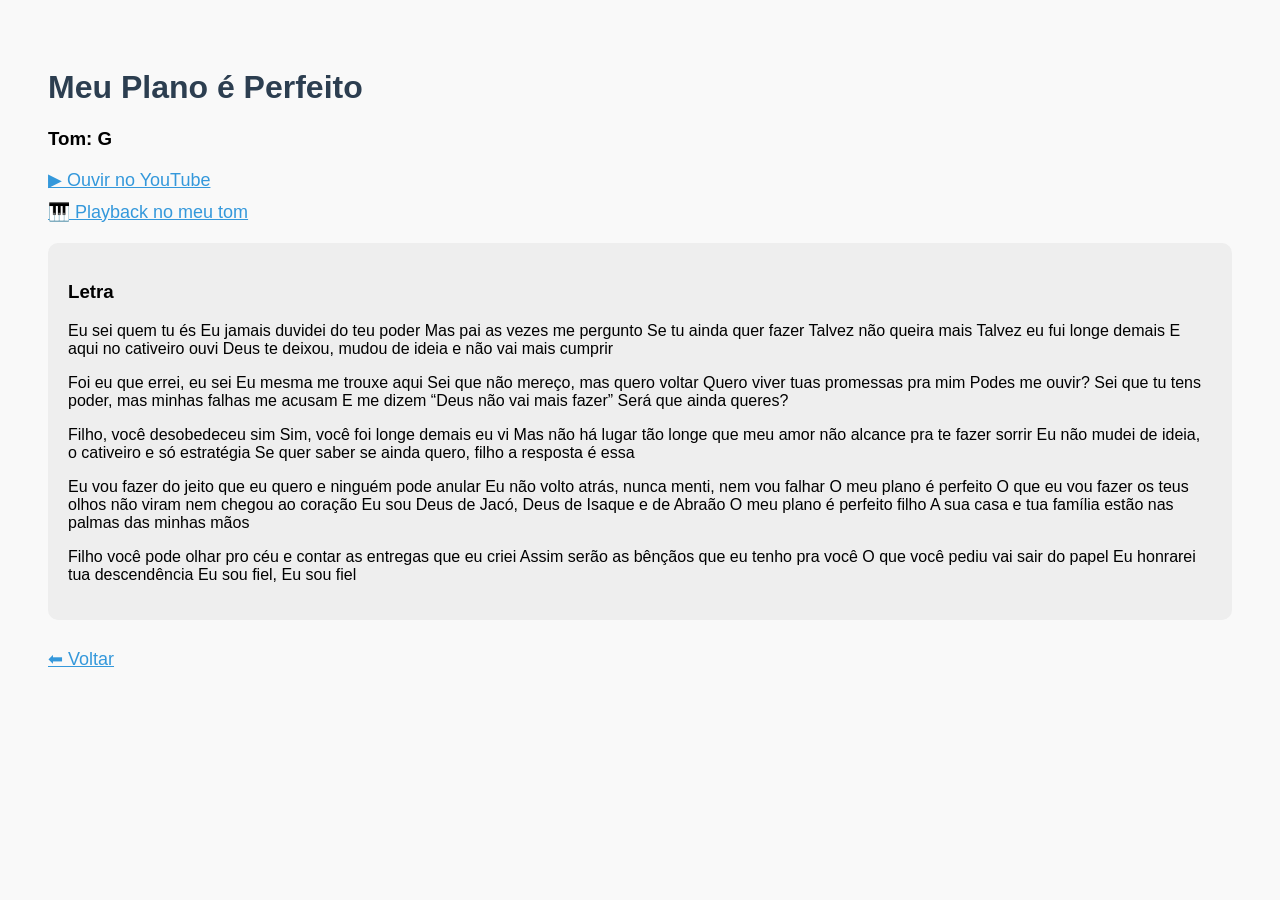
==== hino1.html @ 15d69c83 "Atualiza página de contato do portfólio" ====
<!DOCTYPE html>
<html lang="pt-br">
<head>
<meta charset="UTF-8">
<title>Porque Ele Vive</title>

<style>

body{
    font-family: Arial;
    background:#f9f9f9;
    padding:40px;
}

h1{
    color:#2c3e50;
}

a{
    display:block;
    margin:10px 0;
    color:#3498db;
    font-size:18px;
}

.letra{
    margin-top:20px;
    background:#eeeeee;
    padding:20px;
    border-radius:10px;
}

</style>

</head>

<body>

<h1>Meu Plano é Perfeito</h1>

<h3>Tom: G</h3>

<a href="https://youtu.be/bEOhYTpQXV4?si=djNNxTZigi3Os9gz" target="_blank">
▶ Ouvir no YouTube
</a>

<a href="https://youtu.be/QdFiXFz9qxg?si=nFV9cBAJ40K8Kb08" target="_blank">
🎹 Playback no meu tom
</a>

<div class="letra">

<h3>Letra</h3>

<p>
Eu sei quem tu és
Eu jamais duvidei do teu poder
Mas pai as vezes me pergunto
Se tu ainda quer fazer
Talvez não queira mais
Talvez eu fui longe demais
E aqui no cativeiro ouvi
Deus te deixou, mudou de ideia e não vai mais cumprir
<p>

<p>
Foi eu que errei, eu sei
Eu mesma me trouxe aqui
Sei que não mereço, mas quero voltar
Quero viver tuas promessas pra mim
Podes me ouvir?
Sei que tu tens poder, mas minhas falhas me acusam
E me dizem “Deus não vai mais fazer”
Será que ainda queres?
<p>

<p>
Filho, você desobedeceu sim
Sim, você foi longe demais eu vi
Mas não há lugar tão longe que meu amor não alcance pra te fazer sorrir
Eu não mudei de ideia, o cativeiro e só estratégia
Se quer saber se ainda quero, filho a resposta é essa
<p>

<p>
Eu vou fazer do jeito que eu quero e ninguém pode anular
Eu não volto atrás, nunca menti, nem vou falhar
O meu plano é perfeito
O que eu vou fazer os teus olhos não viram nem chegou ao coração
Eu sou Deus de Jacó, Deus de Isaque e de Abraão
O meu plano é perfeito filho
A sua casa e tua família estão nas palmas das minhas mãos
<p>

<p>
Filho você pode olhar pro céu e contar as entregas que eu criei
Assim serão as bênçãos que eu tenho pra você
O que você pediu vai sair do papel
Eu honrarei tua descendência 
Eu sou fiel, Eu sou fiel
</p>

</div>

<br>

<a href="index.html">⬅ Voltar</a>

</body>
</html>
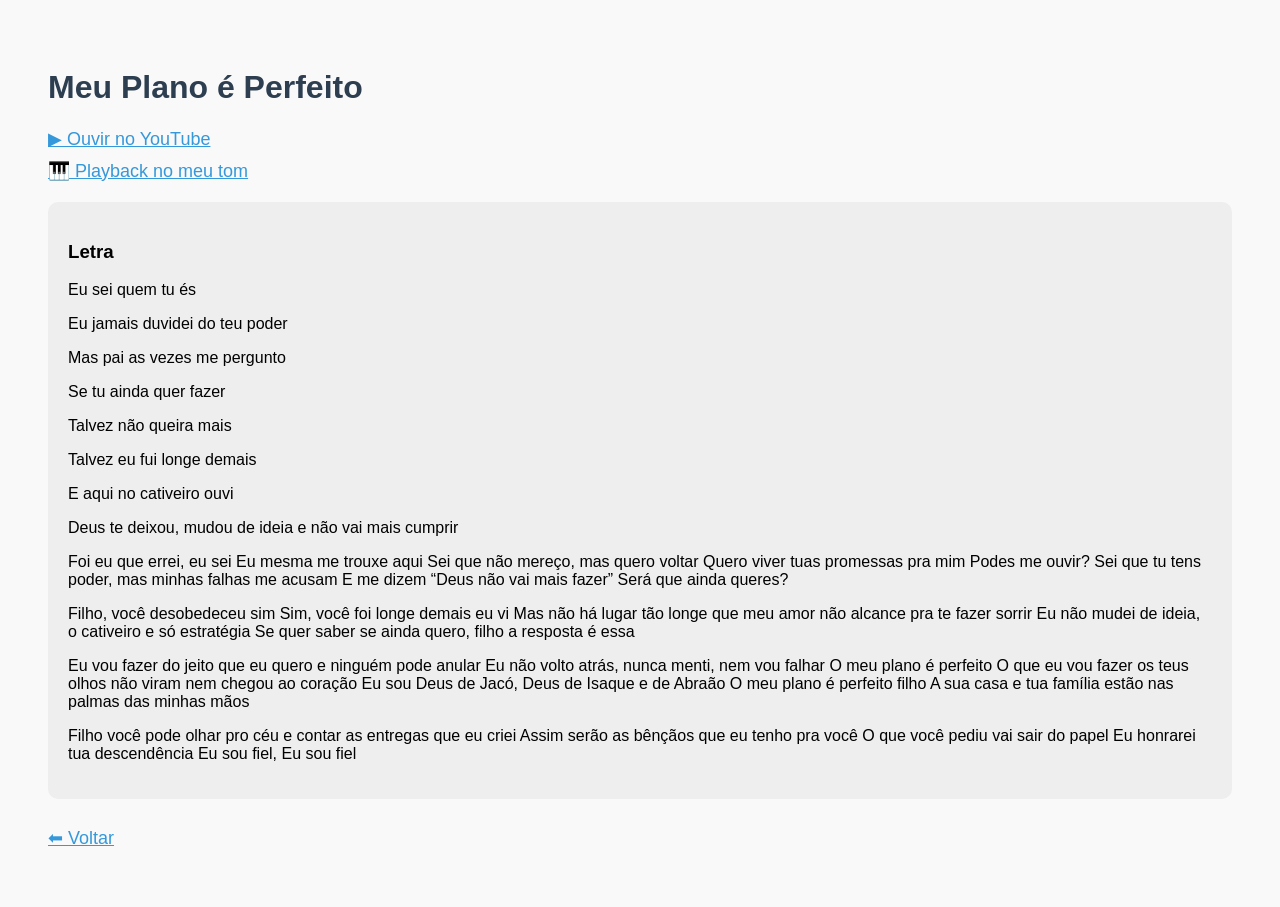
==== commit 4e024134: "Atualiza página de contato do portfólio" ====
--- a/hino1.html
+++ b/hino1.html
@@ -2,7 +2,7 @@
 <html lang="pt-br">
 <head>
 <meta charset="UTF-8">
-<title>Porque Ele Vive</title>
+<title>Meu Plano É Perfeito</title>
 
 <style>
 
@@ -38,7 +38,6 @@
 
 <h1>Meu Plano é Perfeito</h1>
 
-<h3>Tom: G</h3>
 
 <a href="https://youtu.be/bEOhYTpQXV4?si=djNNxTZigi3Os9gz" target="_blank">
 ▶ Ouvir no YouTube
@@ -52,16 +51,14 @@
 
 <h3>Letra</h3>
 
-<p>
-Eu sei quem tu és
-Eu jamais duvidei do teu poder
-Mas pai as vezes me pergunto
-Se tu ainda quer fazer
-Talvez não queira mais
-Talvez eu fui longe demais
-E aqui no cativeiro ouvi
-Deus te deixou, mudou de ideia e não vai mais cumprir
-<p>
+<p>Eu sei quem tu és<p>
+<p>Eu jamais duvidei do teu poder<p>
+<p>Mas pai as vezes me pergunto<p>
+<p>Se tu ainda quer fazer<p>
+<p>Talvez não queira mais</p>
+<p>Talvez eu fui longe demais</p>
+<p>E aqui no cativeiro ouvi</p>
+<p>Deus te deixou, mudou de ideia e não vai mais cumprir</p>
 
 <p>
 Foi eu que errei, eu sei
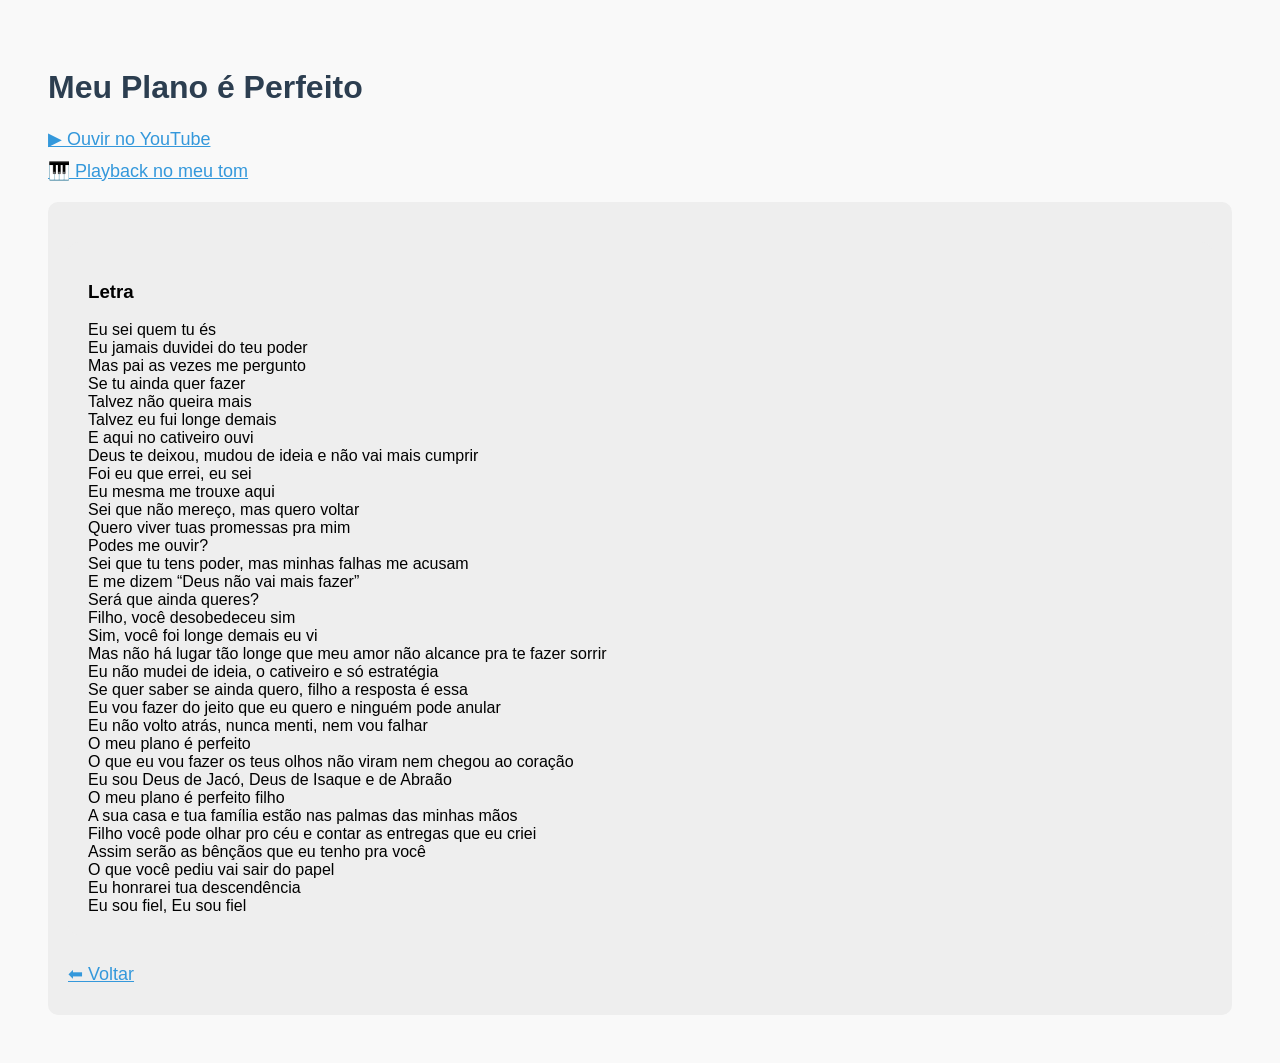
==== commit 20c58abb: "atualização de hino" ====
--- a/hino1.html
+++ b/hino1.html
@@ -49,53 +49,47 @@
 
 <div class="letra">
 
+<div class="letra">
+
 <h3>Letra</h3>
 
-<p>Eu sei quem tu és<p>
-<p>Eu jamais duvidei do teu poder<p>
-<p>Mas pai as vezes me pergunto<p>
-<p>Se tu ainda quer fazer<p>
-<p>Talvez não queira mais</p>
-<p>Talvez eu fui longe demais</p>
-<p>E aqui no cativeiro ouvi</p>
-<p>Deus te deixou, mudou de ideia e não vai mais cumprir</p>
+Eu sei quem tu és<br>
+Eu jamais duvidei do teu poder<br>
+Mas pai as vezes me pergunto<br>
+Se tu ainda quer fazer<br>
+Talvez não queira mais<br>
+Talvez eu fui longe demais<br>
+E aqui no cativeiro ouvi<br>
+Deus te deixou, mudou de ideia e não vai mais cumprir<br>
 
-<p>
-Foi eu que errei, eu sei
-Eu mesma me trouxe aqui
-Sei que não mereço, mas quero voltar
-Quero viver tuas promessas pra mim
-Podes me ouvir?
-Sei que tu tens poder, mas minhas falhas me acusam
-E me dizem “Deus não vai mais fazer”
-Será que ainda queres?
-<p>
+Foi eu que errei, eu sei<br>
+Eu mesma me trouxe aqui<br>
+Sei que não mereço, mas quero voltar<br>
+Quero viver tuas promessas pra mim<br>
+Podes me ouvir?<br>
+Sei que tu tens poder, mas minhas falhas me acusam<br>
+E me dizem “Deus não vai mais fazer”<br>
+Será que ainda queres?<br>
 
-<p>
-Filho, você desobedeceu sim
-Sim, você foi longe demais eu vi
-Mas não há lugar tão longe que meu amor não alcance pra te fazer sorrir
-Eu não mudei de ideia, o cativeiro e só estratégia
-Se quer saber se ainda quero, filho a resposta é essa
-<p>
+Filho, você desobedeceu sim<br>
+Sim, você foi longe demais eu vi<br>
+Mas não há lugar tão longe que meu amor não alcance pra te fazer sorrir<br>
+Eu não mudei de ideia, o cativeiro e só estratégia<br>
+Se quer saber se ainda quero, filho a resposta é essa<br>
 
-<p>
-Eu vou fazer do jeito que eu quero e ninguém pode anular
-Eu não volto atrás, nunca menti, nem vou falhar
-O meu plano é perfeito
-O que eu vou fazer os teus olhos não viram nem chegou ao coração
-Eu sou Deus de Jacó, Deus de Isaque e de Abraão
-O meu plano é perfeito filho
-A sua casa e tua família estão nas palmas das minhas mãos
-<p>
+Eu vou fazer do jeito que eu quero e ninguém pode anular<br>
+Eu não volto atrás, nunca menti, nem vou falhar<br>
+O meu plano é perfeito<br>
+O que eu vou fazer os teus olhos não viram nem chegou ao coração<br>
+Eu sou Deus de Jacó, Deus de Isaque e de Abraão<br>
+O meu plano é perfeito filho<br>
+A sua casa e tua família estão nas palmas das minhas mãos<br>
 
-<p>
-Filho você pode olhar pro céu e contar as entregas que eu criei
-Assim serão as bênçãos que eu tenho pra você
-O que você pediu vai sair do papel
-Eu honrarei tua descendência 
-Eu sou fiel, Eu sou fiel
-</p>
+Filho você pode olhar pro céu e contar as entregas que eu criei<br>
+Assim serão as bênçãos que eu tenho pra você<br>
+O que você pediu vai sair do papel<br>
+Eu honrarei tua descendência<br>
+Eu sou fiel, Eu sou fiel<br>
 
 </div>
 
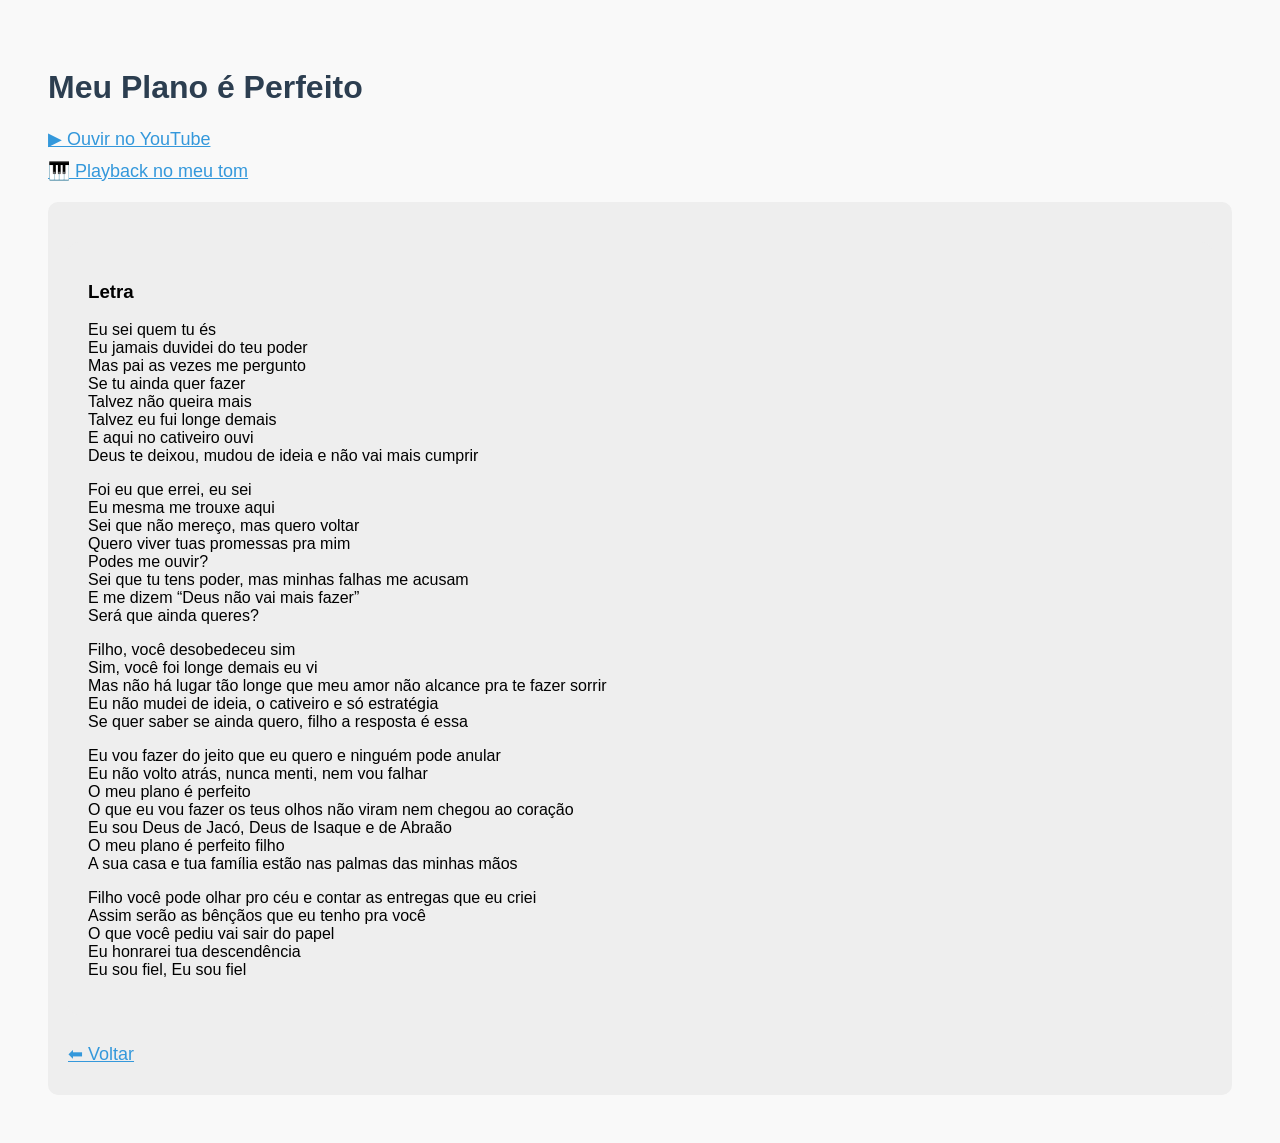
==== commit a5b61f50: "att" ====
--- a/hino1.html
+++ b/hino1.html
@@ -53,6 +53,7 @@
 
 <h3>Letra</h3>
 
+<p>
 Eu sei quem tu és<br>
 Eu jamais duvidei do teu poder<br>
 Mas pai as vezes me pergunto<br>
@@ -61,7 +62,9 @@
 Talvez eu fui longe demais<br>
 E aqui no cativeiro ouvi<br>
 Deus te deixou, mudou de ideia e não vai mais cumprir<br>
+<p>
 
+<p>
 Foi eu que errei, eu sei<br>
 Eu mesma me trouxe aqui<br>
 Sei que não mereço, mas quero voltar<br>
@@ -70,13 +73,17 @@
 Sei que tu tens poder, mas minhas falhas me acusam<br>
 E me dizem “Deus não vai mais fazer”<br>
 Será que ainda queres?<br>
+<p>
 
+<p>
 Filho, você desobedeceu sim<br>
 Sim, você foi longe demais eu vi<br>
 Mas não há lugar tão longe que meu amor não alcance pra te fazer sorrir<br>
 Eu não mudei de ideia, o cativeiro e só estratégia<br>
 Se quer saber se ainda quero, filho a resposta é essa<br>
+<p>
 
+<p>    
 Eu vou fazer do jeito que eu quero e ninguém pode anular<br>
 Eu não volto atrás, nunca menti, nem vou falhar<br>
 O meu plano é perfeito<br>
@@ -84,12 +91,15 @@
 Eu sou Deus de Jacó, Deus de Isaque e de Abraão<br>
 O meu plano é perfeito filho<br>
 A sua casa e tua família estão nas palmas das minhas mãos<br>
+<p>
 
+<p>
 Filho você pode olhar pro céu e contar as entregas que eu criei<br>
 Assim serão as bênçãos que eu tenho pra você<br>
 O que você pediu vai sair do papel<br>
 Eu honrarei tua descendência<br>
 Eu sou fiel, Eu sou fiel<br>
+<p>
 
 </div>
 
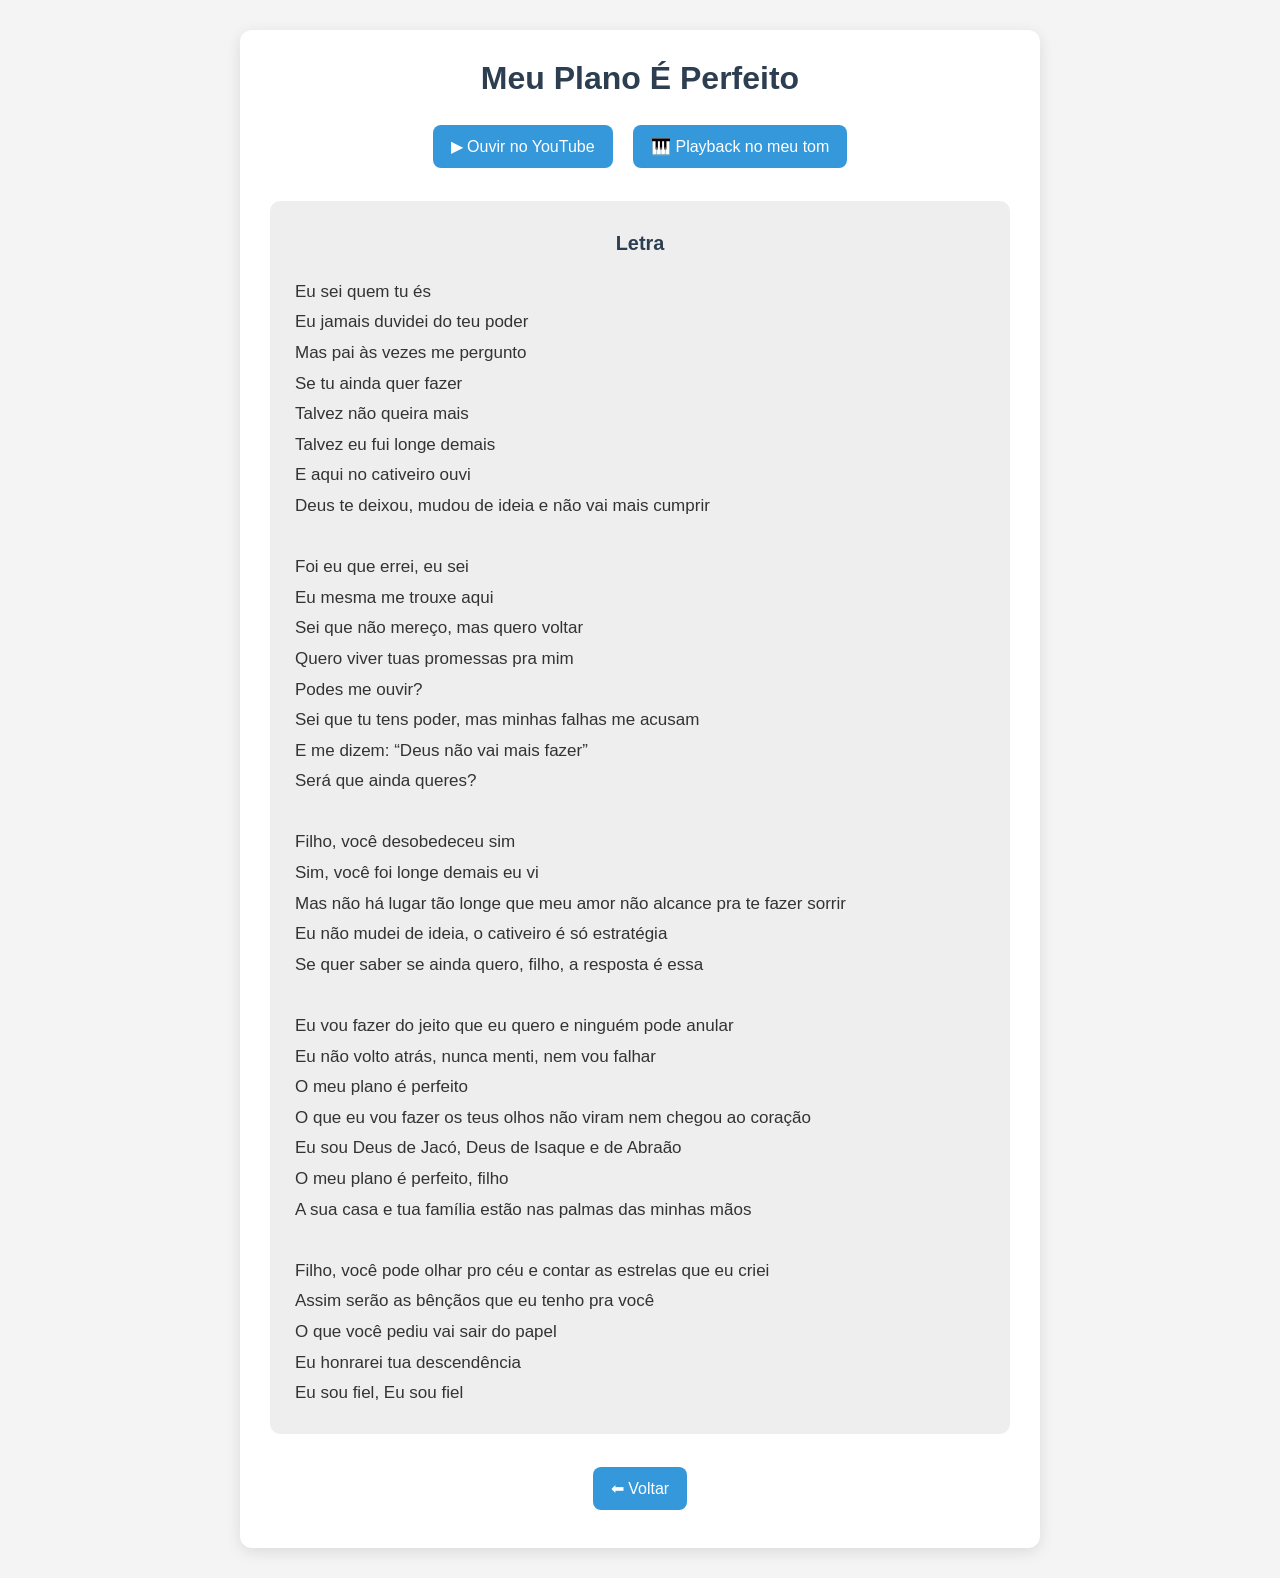
==== commit b9beda6d: "att" ====
--- a/hino1.html
+++ b/hino1.html
@@ -2,110 +2,163 @@
 <html lang="pt-br">
 <head>
 <meta charset="UTF-8">
+<meta name="viewport" content="width=device-width, initial-scale=1.0">
 <title>Meu Plano É Perfeito</title>
 
 <style>
+*{
+    margin:0;
+    padding:0;
+    box-sizing:border-box;
+}
 
 body{
-    font-family: Arial;
-    background:#f9f9f9;
-    padding:40px;
+    font-family: Arial, sans-serif;
+    background:#f4f4f4;
+    color:#333;
+    padding:30px;
+}
+
+.container{
+    max-width:800px;
+    margin:auto;
+    background:white;
+    padding:30px;
+    border-radius:12px;
+    box-shadow:0 4px 15px rgba(0,0,0,0.1);
 }
 
 h1{
     color:#2c3e50;
+    margin-bottom:20px;
+    text-align:center;
+}
+
+.links{
+    text-align:center;
+    margin-bottom:25px;
 }
 
 a{
-    display:block;
-    margin:10px 0;
-    color:#3498db;
-    font-size:18px;
+    display:inline-block;
+    margin:8px;
+    padding:12px 18px;
+    background:#3498db;
+    color:white;
+    text-decoration:none;
+    border-radius:8px;
+    font-size:16px;
+    transition:0.3s;
+}
+
+a:hover{
+    background:#2980b9;
+    transform:scale(1.04);
 }
 
 .letra{
     margin-top:20px;
     background:#eeeeee;
-    padding:20px;
+    padding:25px;
     border-radius:10px;
+    line-height:1.8;
+    font-size:17px;
 }
 
+.letra h3{
+    margin-bottom:15px;
+    color:#2c3e50;
+    text-align:center;
+}
+
+.voltar{
+    text-align:center;
+    margin-top:25px;
+}
 </style>
-
 </head>
 
 <body>
 
-<h1>Meu Plano é Perfeito</h1>
+<div class="container">
 
+    <h1>Meu Plano É Perfeito</h1>
 
-<a href="https://youtu.be/bEOhYTpQXV4?si=djNNxTZigi3Os9gz" target="_blank">
-▶ Ouvir no YouTube
-</a>
+    <div class="links">
+        <a href="https://youtu.be/bEOhYTpQXV4?si=djNNxTZigi3Os9gz" target="_blank">
+            ▶ Ouvir no YouTube
+        </a>
 
-<a href="https://youtu.be/QdFiXFz9qxg?si=nFV9cBAJ40K8Kb08" target="_blank">
-🎹 Playback no meu tom
-</a>
+        <a href="https://youtu.be/QdFiXFz9qxg?si=nFV9cBAJ40K8Kb08" target="_blank">
+            🎹 Playback no meu tom
+        </a>
+    </div>
 
-<div class="letra">
+    <div class="letra">
+        <h3>Letra</h3>
 
-<div class="letra">
+        <p>
+            Eu sei quem tu és<br>
+            Eu jamais duvidei do teu poder<br>
+            Mas pai às vezes me pergunto<br>
+            Se tu ainda quer fazer<br>
+            Talvez não queira mais<br>
+            Talvez eu fui longe demais<br>
+            E aqui no cativeiro ouvi<br>
+            Deus te deixou, mudou de ideia e não vai mais cumprir
+        </p>
 
-<h3>Letra</h3>
+        <br>
 
-<p>
-Eu sei quem tu és<br>
-Eu jamais duvidei do teu poder<br>
-Mas pai as vezes me pergunto<br>
-Se tu ainda quer fazer<br>
-Talvez não queira mais<br>
-Talvez eu fui longe demais<br>
-E aqui no cativeiro ouvi<br>
-Deus te deixou, mudou de ideia e não vai mais cumprir<br>
-<p>
+        <p>
+            Foi eu que errei, eu sei<br>
+            Eu mesma me trouxe aqui<br>
+            Sei que não mereço, mas quero voltar<br>
+            Quero viver tuas promessas pra mim<br>
+            Podes me ouvir?<br>
+            Sei que tu tens poder, mas minhas falhas me acusam<br>
+            E me dizem: “Deus não vai mais fazer”<br>
+            Será que ainda queres?
+        </p>
 
-<p>
-Foi eu que errei, eu sei<br>
-Eu mesma me trouxe aqui<br>
-Sei que não mereço, mas quero voltar<br>
-Quero viver tuas promessas pra mim<br>
-Podes me ouvir?<br>
-Sei que tu tens poder, mas minhas falhas me acusam<br>
-E me dizem “Deus não vai mais fazer”<br>
-Será que ainda queres?<br>
-<p>
+        <br>
 
-<p>
-Filho, você desobedeceu sim<br>
-Sim, você foi longe demais eu vi<br>
-Mas não há lugar tão longe que meu amor não alcance pra te fazer sorrir<br>
-Eu não mudei de ideia, o cativeiro e só estratégia<br>
-Se quer saber se ainda quero, filho a resposta é essa<br>
-<p>
+        <p>
+            Filho, você desobedeceu sim<br>
+            Sim, você foi longe demais eu vi<br>
+            Mas não há lugar tão longe que meu amor não alcance pra te fazer sorrir<br>
+            Eu não mudei de ideia, o cativeiro é só estratégia<br>
+            Se quer saber se ainda quero, filho, a resposta é essa
+        </p>
 
-<p>    
-Eu vou fazer do jeito que eu quero e ninguém pode anular<br>
-Eu não volto atrás, nunca menti, nem vou falhar<br>
-O meu plano é perfeito<br>
-O que eu vou fazer os teus olhos não viram nem chegou ao coração<br>
-Eu sou Deus de Jacó, Deus de Isaque e de Abraão<br>
-O meu plano é perfeito filho<br>
-A sua casa e tua família estão nas palmas das minhas mãos<br>
-<p>
+        <br>
 
-<p>
-Filho você pode olhar pro céu e contar as entregas que eu criei<br>
-Assim serão as bênçãos que eu tenho pra você<br>
-O que você pediu vai sair do papel<br>
-Eu honrarei tua descendência<br>
-Eu sou fiel, Eu sou fiel<br>
-<p>
+        <p>
+            Eu vou fazer do jeito que eu quero e ninguém pode anular<br>
+            Eu não volto atrás, nunca menti, nem vou falhar<br>
+            O meu plano é perfeito<br>
+            O que eu vou fazer os teus olhos não viram nem chegou ao coração<br>
+            Eu sou Deus de Jacó, Deus de Isaque e de Abraão<br>
+            O meu plano é perfeito, filho<br>
+            A sua casa e tua família estão nas palmas das minhas mãos
+        </p>
+
+        <br>
+
+        <p>
+            Filho, você pode olhar pro céu e contar as estrelas que eu criei<br>
+            Assim serão as bênçãos que eu tenho pra você<br>
+            O que você pediu vai sair do papel<br>
+            Eu honrarei tua descendência<br>
+            Eu sou fiel, Eu sou fiel
+        </p>
+    </div>
+
+    <div class="voltar">
+        <a href="index.html">⬅ Voltar</a>
+    </div>
 
 </div>
 
-<br>
-
-<a href="index.html">⬅ Voltar</a>
-
 </body>
 </html>
